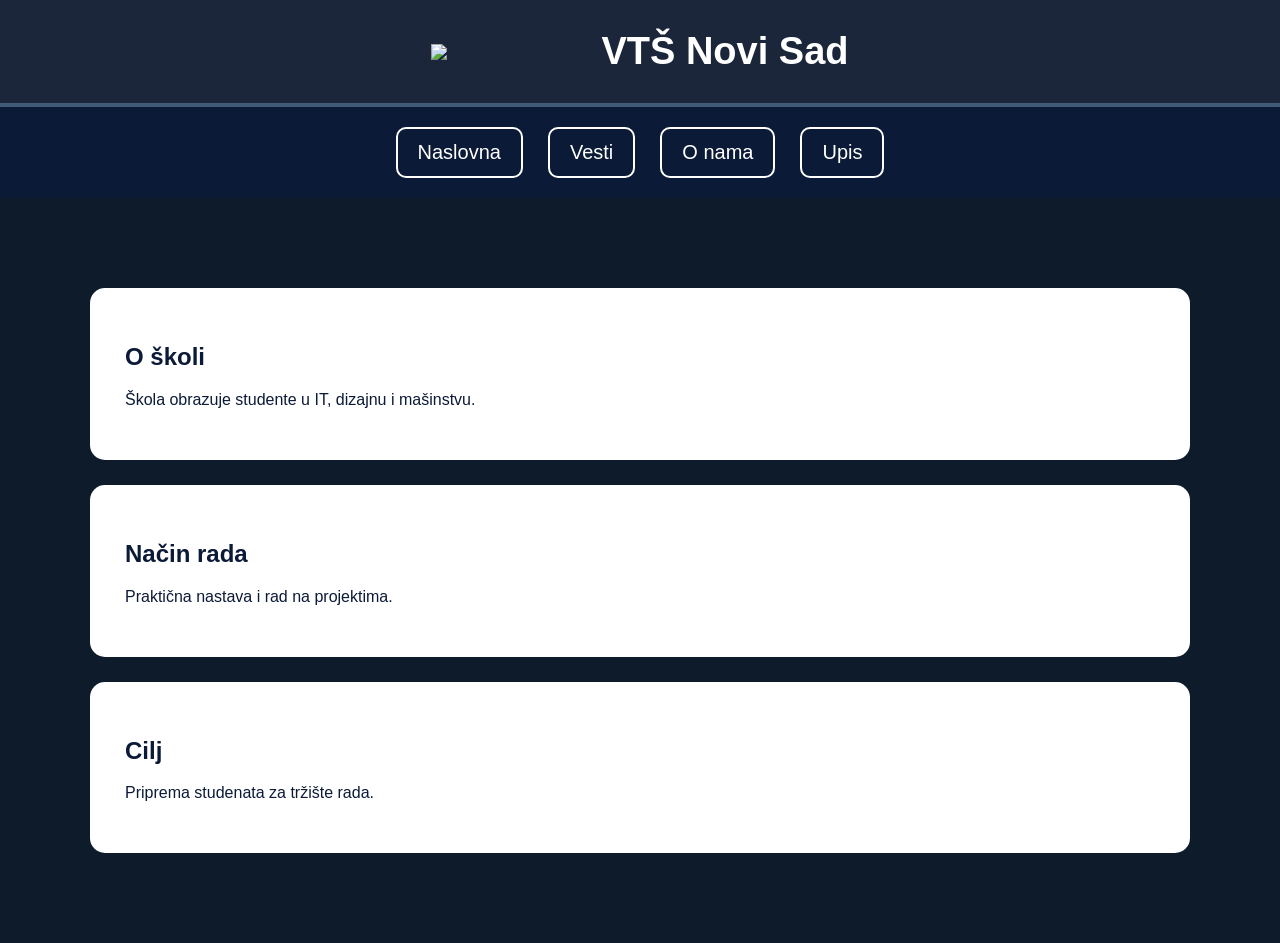
==== onama.html @ af3319f4 "Add files via upload" ====
<!DOCTYPE html>
<html lang="sr">
<head>
<meta charset="UTF-8">
<title>O nama</title>
<link rel="stylesheet" href="style.css">
</head>

<body>

<header>
<img src="logo.png">
<h1>VTŠ Novi Sad</h1>
</header>

<nav>
<ul>
<li><a href="index.html">Naslovna</a></li>
<li><a href="vesti.html">Vesti</a></li>
<li><a href="onama.html">O nama</a></li>
<li><a href="upis.html">Upis</a></li>
</ul>
</nav>

<section class="onama">

<div class="box-text">
<h2>O školi</h2>
<p>Škola obrazuje studente u IT, dizajnu i mašinstvu.</p>
</div>

<div class="box-text">
<h2>Način rada</h2>
<p>Praktična nastava i rad na projektima.</p>
</div>

<div class="box-text">
<h2>Cilj</h2>
<p>Priprema studenata za tržište rada.</p>
</div>
---- style.css ----
@keyframes fadeIn {
from { opacity: 0; }
to { opacity: 1; }
}

body {
margin: 0;
font-family: Arial, sans-serif;
background: #0D1B2A;
color: white;
animation: fadeIn 1s ease-in;
}

/* HEADER */
header {
display: flex;
justify-content: center;
align-items: center;
gap: 30px;
background: #1B263B;
padding: 30px;
border-bottom: 4px solid #415A77;
flex-wrap: wrap;
text-align: center;
}

header img {
width: 140px;
height: auto;
}

header h1 {
font-size: 38px;
margin: 0;
}

/* NAV */
nav {
background: #0B1A36;
padding: 20px;
}

nav ul {
list-style: none;
display: flex;
justify-content: center;
gap: 25px;
margin: 0;
padding: 0;
flex-wrap: wrap;
}

nav a {
display: block;
text-decoration: none;
color: white;
font-size: 20px;
padding: 12px 20px;
border: 2px solid white;
border-radius: 10px;
transition: 0.3s;
}

nav a:hover {
background: white;
color: #0B1A36;
}

/* HERO */
.hero {
display: flex;
justify-content: center;
gap: 40px;
padding: 70px 30px;
flex-wrap: wrap;
}

.card {
width: 480px;
background: #1B263B;
border: 4px solid #415A77;
border-radius: 15px;
overflow: hidden;
transition: 0.3s;
}

.card:hover {
transform: scale(1.03);
}

.card img {
width: 100%;
height: 300px;
object-fit: cover;
}

.card p {
padding: 25px;
font-size: 20px;
text-align: center;
margin: 0;
}

/* VESTI */
.vesti {
max-width: 1100px;
margin: 70px auto;
display: flex;
flex-direction: column;
gap: 25px;
padding: 20px;
}

.vest {
background: white;
color: #0B1A36;
padding: 30px;
border-radius: 15px;
transition: 0.3s;
}

.vest:hover {
transform: scale(1.02);
}

/* O NAMA */
.onama {
max-width: 1100px;
margin: 70px auto;
padding: 20px;
display: flex;
flex-direction: column;
gap: 25px;
}

.onama .box-text {
background: white;
color: #0B1A36;
padding: 35px;
border-radius: 15px;
transition: 0.3s;
}

.onama .box-text:hover {
transform: scale(1.02);
}

/* UPIS */
.upis-wrapper {
display: flex;
justify-content: center;
align-items: center;
padding: 80px 20px;
}

.upis-box {
width: 100%;
max-width: 700px;
border-radius: 20px;
padding: 40px;
background: #1B263B;
color: white;
box-shadow: 0 10px 30px rgba(0,0,0,0.4);
}

.upis-box input,
.upis-box select {
width: 100%;
margin: 10px 0;
padding: 15px;
border-radius: 10px;
border: none;
background: #0B1A36;
color: white;
}

.upis-box button {
padding: 15px;
font-size: 18px;
border: none;
border-radius: 10px;
background: #415A77;
color: white;
cursor: pointer;
transition: 0.3s;
}

.upis-box button:hover {
background: white;
color: #0B1A36;
}

/* RESPONSIVE */
@media (max-width: 900px) {

header {
flex-direction: column;
text-align: center;
}

nav ul {
flex-direction: column;
align-items: center;
}

.hero {
flex-direction: column;
align-items: center;
}

.card {
width: 95%;
}
}
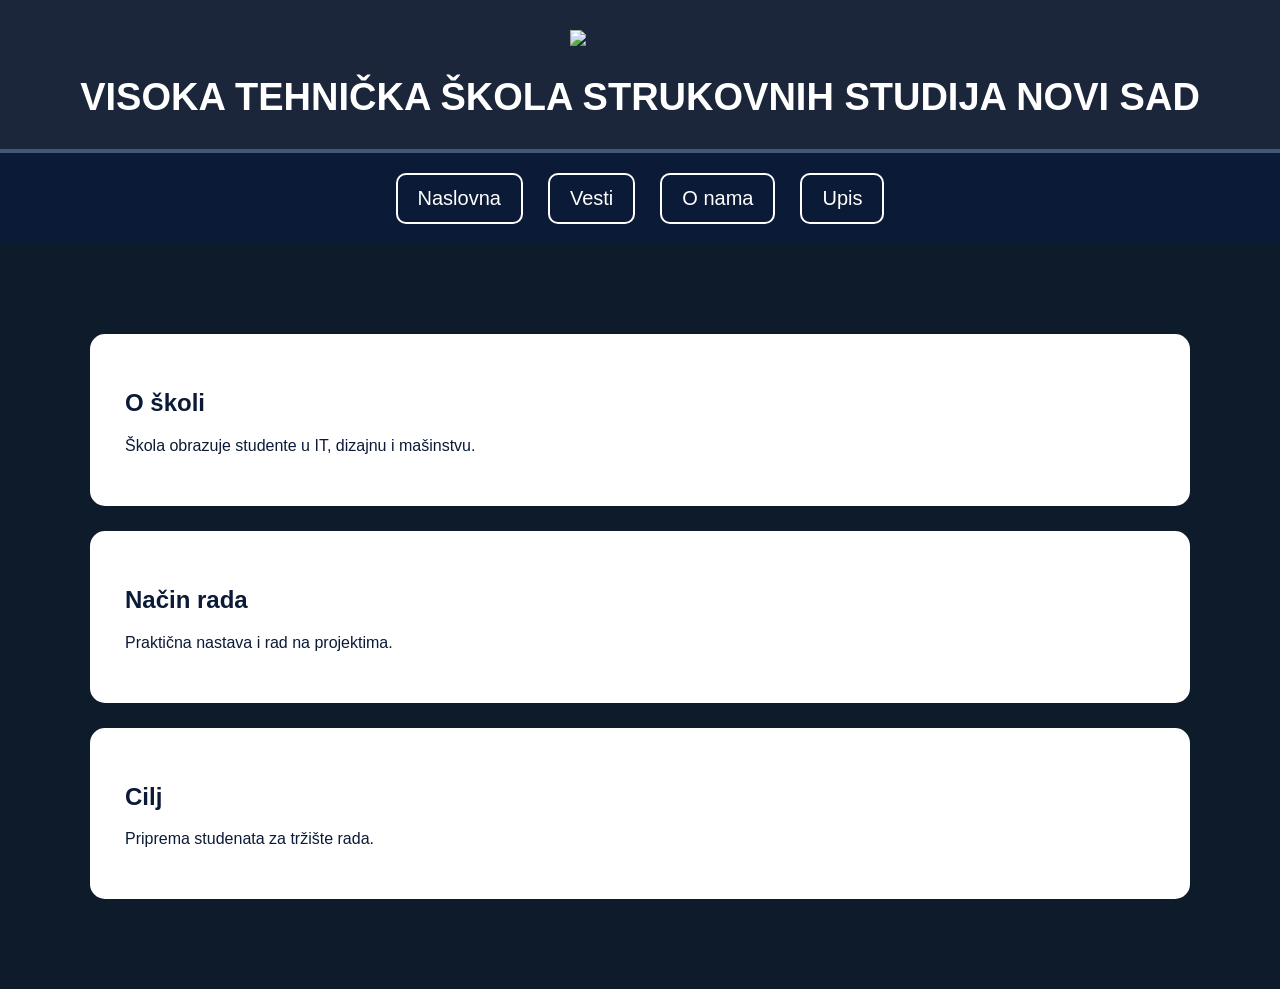
==== commit d1a53bee: "Update school name and HTML structure" ====
--- a/onama.html
+++ b/onama.html
@@ -10,7 +10,7 @@
 
 <header>
 <img src="logo.png">
-<h1>VTŠ Novi Sad</h1>
+<h1>VISOKA TEHNIČKA ŠKOLA STRUKOVNIH STUDIJA NOVI SAD</h1>
 </header>
 
 <nav>
@@ -37,4 +37,4 @@
 <div class="box-text">
 <h2>Cilj</h2>
 <p>Priprema studenata za tržište rada.</p>
-</div>+</div>
